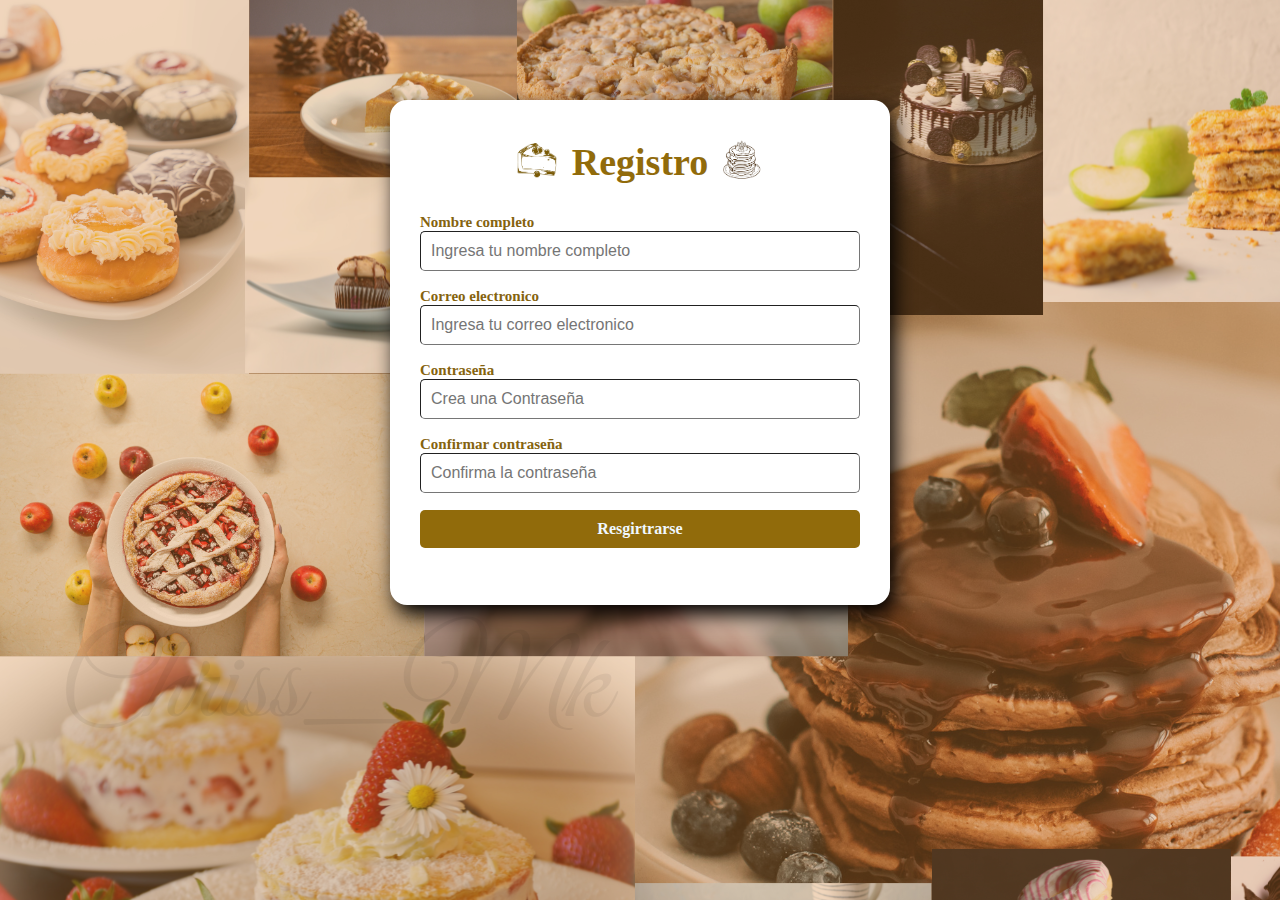
==== 01-Form/index.html @ e7566314 "Form" ====
<!DOCTYPE html>
<html lang="en">
<head>
    <meta charset="UTF-8">
    <meta name="viewport" content="width=device-width, initial-scale=1.0">
    <link rel="stylesheet" href="styles.css">
    <title>Form</title>
</head>
<body>
    <form action="index.html" class="form-rgt">
        <div class="ttl-rgt"> 
            <img src="/01-Form/img/pastel-removebg-preview.png" alt="pastel" class="img-rgt">
            <h1>Registro</h1>
            <img src="/01-Form/img/Post_instagram_quote_frase-removebg-preview (1).png" alt="pastel" class="img-rgt">
        </div>
        
        <div class="inp-register">
            <label for="nombre"><h2>Nombre completo</h2></label>
            <input type="text" required placeholder="Ingresa tu nombre completo" id="nombre">
        </div>

        <div class="inp-register">
            <label for="correo"><h2>Correo electronico</h2></label>
            <input type="email" required placeholder="Ingresa tu correo electronico" id="correo">
        </div>

        <div class="inp-register">
            <label for="contrasenia"><h2>Contraseña</h2></label>
            <input type="password" required placeholder="Crea una Contraseña" minlength="6" id="contrasenia">
        </div>

        <div class="inp-register">
            <label for="confirmarContrasenia"><h2>Confirmar contraseña</h2></label>
            <input type="password" required placeholder="Confirma la contraseña" minlength="6" id="confirmarContrasenia">
        </div>

        <div>
            <input type="submit" value="Resgirtrarse" class="enviar">
        </div>

    </form>
    <script src="script.js"></script>
</body>
</html>
---- 01-Form/styles.css ----
* {
    padding: 0;
    margin: 0;
    box-sizing: border-box;
}
body {
    background-image: url(/01-Form/img/Pancake\ Day.png);
}
form {
    width: 500px;
    height: auto;
    padding: 40px 30px;
    background: rgb(255, 255, 255);
    border-radius: 17px;
    box-shadow: 5px 10px 20px black;
    margin: 100px auto;
}
h1 {
    color: rgb(145, 107, 11);
    margin-bottom: 30px;
    font-size: 38px;
}
.ttl-rgt {
    width: 100%;
    display: flex;
    gap: 15px;
    text-align: right;
    justify-content: center;
}
.img-rgt{
    width: 40px;
    height: 50px;
    text-align: center;
    margin-top: -4px;

}
.enviar {
    background-color: rgb(145, 107, 11);
    border-radius: 5px;
    border-width: 0;
    font-family:Georgia, 'Times New Roman', Times, serif;
    font-weight: bold;
    color: aliceblue;
    font-size: medium;
    cursor: pointer;
    transition: all 250ms;
}
.enviar:hover {
    background-color: rgb(167, 126, 23);
}

form div input {
    padding: 10px;
    width: 100%;
    margin-bottom: 17px;
    border-radius: 5px;
    border-width: 1px;
    font-size: medium;
}
.inp-register input:focus{
    border-color: goldenrod;
}

form div label h2 {
    color: rgb(133, 99, 14);
    font-family: Georgia, 'Times New Roman', Times, serif;
    font-size: 15px;
}


@media screen and (max-width: 850px){
    form {
        width: 350px;
        padding: 20px 20px;
    }
    h1 {
        font-size: 30px;
    }
    .img-rgt{
        margin-top: -0px;
        width: 35px;
        height: 35px;
    }
}
@media screen and (max-width: 395px){
    form {
        width: 320px;
    }
    h1 {
        font-size: 25px;
    }
    .img-rgt{
        margin-top: -4px;
        width: 30px;
        height: 35px;
    }
    .enviar{
        font-size: small;
    }
}
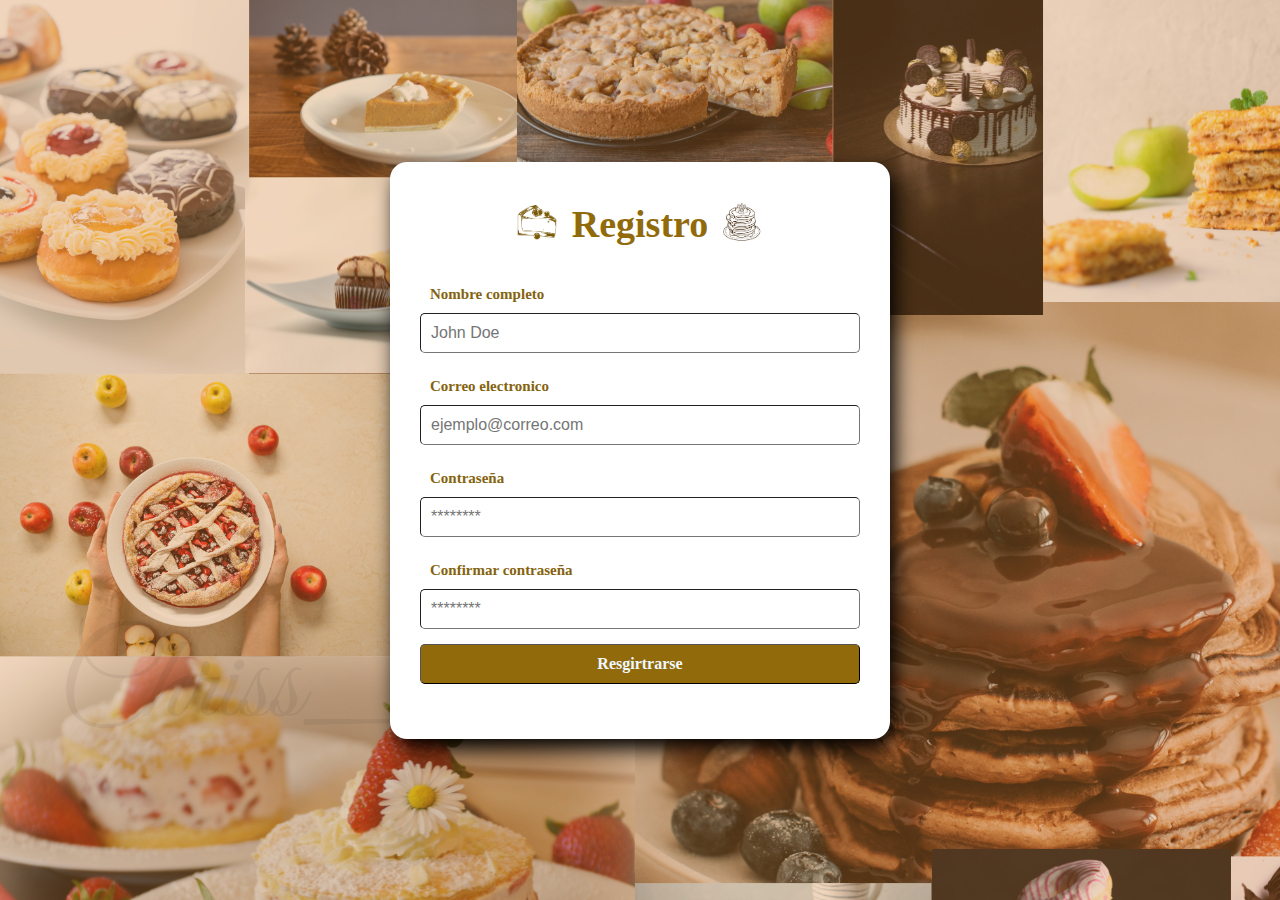
==== commit 1287bff7: "Semantica mejorada" ====
--- a/01-Form/index.html
+++ b/01-Form/index.html
@@ -8,35 +8,34 @@
 </head>
 <body>
     <form action="index.html" class="form-rgt">
-        <div class="ttl-rgt"> 
+        <header class="ttl-rgt"> 
             <img src="/01-Form/img/pastel-removebg-preview.png" alt="pastel" class="img-rgt">
             <h1>Registro</h1>
             <img src="/01-Form/img/Post_instagram_quote_frase-removebg-preview (1).png" alt="pastel" class="img-rgt">
-        </div>
-        
-        <div class="inp-register">
-            <label for="nombre"><h2>Nombre completo</h2></label>
-            <input type="text" required placeholder="Ingresa tu nombre completo" id="nombre">
-        </div>
-
-        <div class="inp-register">
-            <label for="correo"><h2>Correo electronico</h2></label>
-            <input type="email" required placeholder="Ingresa tu correo electronico" id="correo">
-        </div>
-
-        <div class="inp-register">
-            <label for="contrasenia"><h2>Contraseña</h2></label>
-            <input type="password" required placeholder="Crea una Contraseña" minlength="6" id="contrasenia">
-        </div>
-
-        <div class="inp-register">
-            <label for="confirmarContrasenia"><h2>Confirmar contraseña</h2></label>
-            <input type="password" required placeholder="Confirma la contraseña" minlength="6" id="confirmarContrasenia">
-        </div>
-
-        <div>
-            <input type="submit" value="Resgirtrarse" class="enviar">
-        </div>
+        </header>
+        <main>
+            <fieldset>
+                <label for="nombre">
+                    <h2>Nombre completo</h2>
+                    <input type="text" required placeholder="John Doe" id="nombre">
+                </label>
+                <label for="correo">
+                    <h2>Correo electronico</h2>
+                    <input type="email" required placeholder="ejemplo@correo.com" id="correo"></main>
+                </label>
+                <label for="contrasenia">
+                    <h2>Contraseña</h2>
+                    <input type="password" required placeholder="********" minlength="6" id="contrasenia">
+                </label>
+                <label for="confirmarContrasenia">
+                    <h2>Confirmar contraseña</h2>
+                    <input type="password" required placeholder="********" minlength="6" id="confirmarContrasenia">
+                </label>
+            </fieldset>
+        </main>
+        <footer>
+            <button type="submit" class="enviar">Resgirtrarse</button>
+        </footer>
 
     </form>
     <script src="script.js"></script>
--- a/01-Form/styles.css
+++ b/01-Form/styles.css
@@ -5,6 +5,9 @@
 }
 body {
     background-image: url(/01-Form/img/Pancake\ Day.png);
+    min-height: 100dvh;
+    display: grid;
+    place-items:center
 }
 form {
     width: 500px;
@@ -13,13 +16,19 @@
     background: rgb(255, 255, 255);
     border-radius: 17px;
     box-shadow: 5px 10px 20px black;
-    margin: 100px auto;
 }
 h1 {
     color: rgb(145, 107, 11);
     margin-bottom: 30px;
     font-size: 38px;
 }
+h2 {
+    padding: 10px;
+    color: rgb(133, 99, 14);
+    font-family: Georgia, 'Times New Roman', Times, serif;
+    font-size: 15px;
+}
+
 .ttl-rgt {
     width: 100%;
     display: flex;
@@ -49,25 +58,26 @@
     background-color: rgb(167, 126, 23);
 }
 
-form div input {
+form input, .enviar {
     padding: 10px;
     width: 100%;
-    margin-bottom: 17px;
+    margin-bottom: 15px;
     border-radius: 5px;
     border-width: 1px;
     font-size: medium;
 }
-.inp-register input:focus{
-    border-color: goldenrod;
-}
-
-form div label h2 {
-    color: rgb(133, 99, 14);
-    font-family: Georgia, 'Times New Roman', Times, serif;
-    font-size: 15px;
-}
 
 
+fieldset {
+    border: none; /* Para quitar el marco por completo */
+    padding: 0;
+    margin: 0px 0;
+}
+/*
+* ************************************************ *
+*                 ↓  Responsive ↓                  *
+* ************************************************ *
+*/
 @media screen and (max-width: 850px){
     form {
         width: 350px;
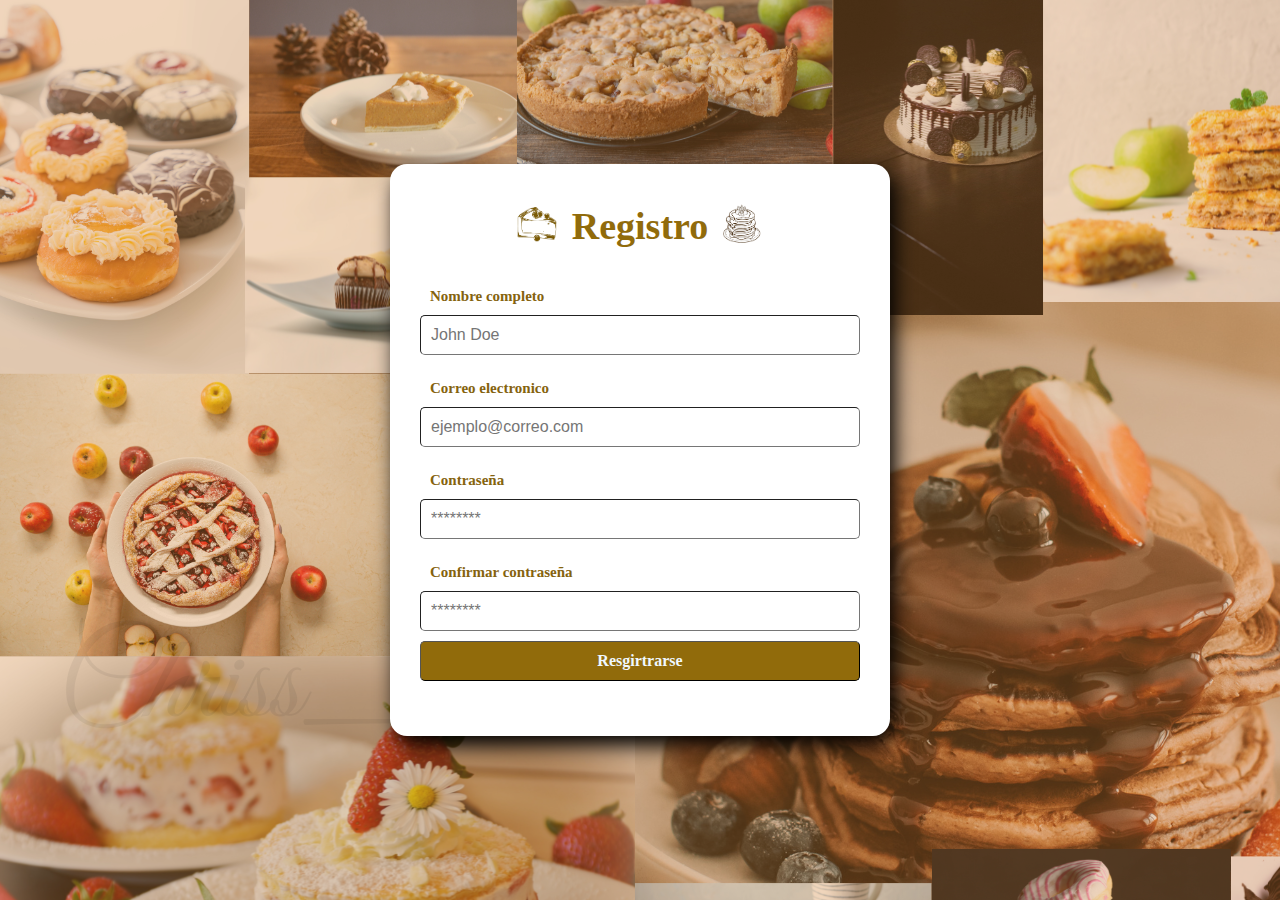
==== commit b457256f: "Actualizacion js" ====
--- a/01-Form/index.html
+++ b/01-Form/index.html
@@ -7,7 +7,7 @@
     <title>Form</title>
 </head>
 <body>
-    <form action="index.html" class="form-rgt">
+    <form action="index.html" class="form-rgt" id="formulario-c">
         <header class="ttl-rgt"> 
             <img src="/01-Form/img/pastel-removebg-preview.png" alt="pastel" class="img-rgt">
             <h1>Registro</h1>
@@ -29,7 +29,7 @@
                 </label>
                 <label for="confirmarContrasenia">
                     <h2>Confirmar contraseña</h2>
-                    <input type="password" required placeholder="********" minlength="6" id="confirmarContrasenia">
+                    <input type="password" required placeholder="********" minlength="6" id="confirmarContrasenia" class="confirmar">
                 </label>
             </fieldset>
         </main>
--- a/01-Form/styles.css
+++ b/01-Form/styles.css
@@ -66,13 +66,22 @@
     border-width: 1px;
     font-size: medium;
 }
-
+.confirmar {
+    margin-bottom: 10px;
+}
 
 fieldset {
     border: none; /* Para quitar el marco por completo */
     padding: 0;
     margin: 0px 0;
 }
+.message {
+    border-radius: 5px;
+    font-size: 18px;
+    margin-left: 10px;
+    margin-bottom: 10px;
+}
+
 /*
 * ************************************************ *
 *                 ↓  Responsive ↓                  *
